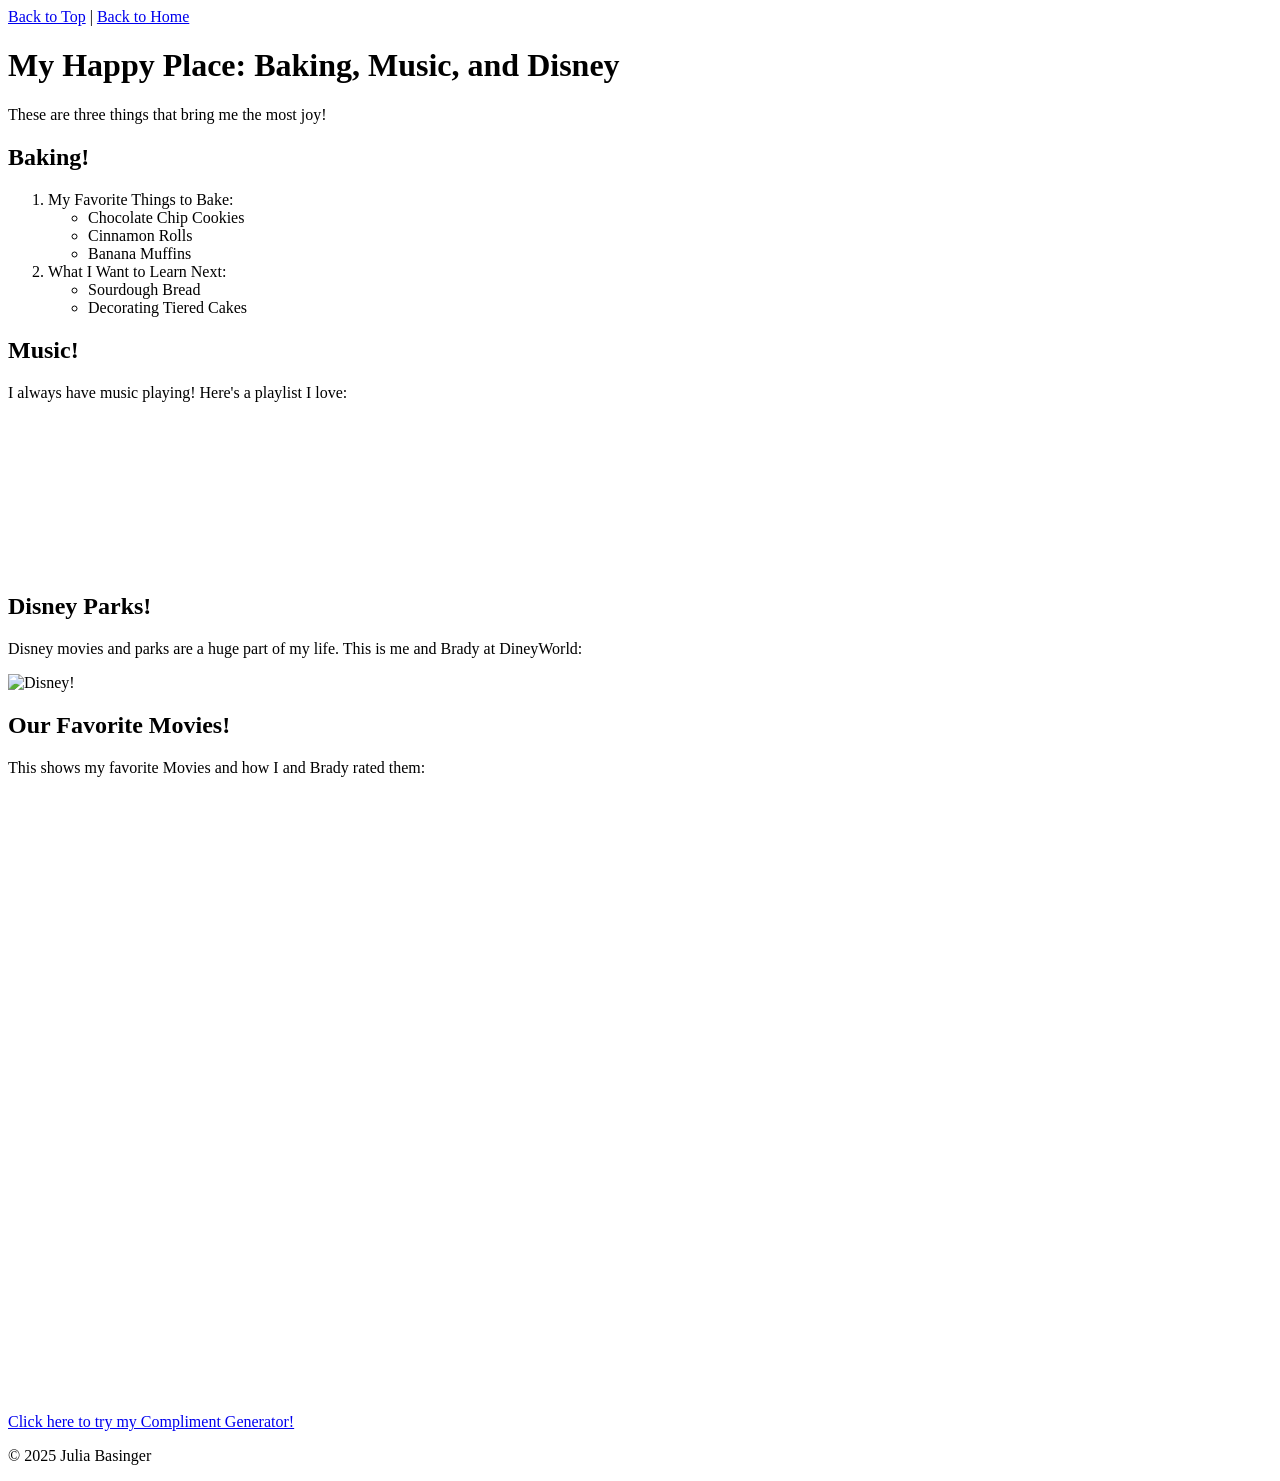
==== scratch.html @ 51206e90 "Add files via upload" ====
<!DOCTYPE html>
<html lang="en">
<head>
  <meta charset="UTF-8" />
  <meta name="viewport" content="width=device-width, initial-scale=1.0"/>
  <title>My Happy Place</title>
  <link href="css/custom2.css" rel="stylesheet" />
</head>
<body>

  <nav>
    <a href="#top">Back to Top</a> |
    <a href="index.html">Back to Home</a>
  </nav>

  <header id="top">
    <h1>My Happy Place: Baking, Music, and Disney</h1>
    <p>These are three things that bring me the most joy!</p>
  </header>

  <div class="section baking">
    <h2>Baking!</h2>
    <ol>
      <li>My Favorite Things to Bake:
        <ul>
          <li>Chocolate Chip Cookies</li>
          <li>Cinnamon Rolls</li>
          <li>Banana Muffins</li>
        </ul>
      </li>
      <li>What I Want to Learn Next:
        <ul>
          <li>Sourdough Bread</li>
          <li>Decorating Tiered Cakes</li>
        </ul>
      </li>
    </ol>
  </div>

  <div class="section music">
    <h2>Music!</h2>
    <p>I always have music playing! Here's a playlist I love:</p>
    <iframe style="border-radius:12px" src="https://open.spotify.com/embed/playlist/3lScfTtLFj0LQZUHjHjDc1?utm_source=generator" width="100%" height="152" frameBorder="0" allowfullscreen="" allow="autoplay; clipboard-write; encrypted-media; fullscreen; picture-in-picture" loading="lazy"></iframe>
  </div>
  


<div class="section disney">
  <h2>Disney Parks!</h2>
  <p>Disney movies and parks are a huge part of my life. This is me and Brady at DineyWorld:</p>
  <img src="img/IMG_4983.jpeg" alt="Disney!" width="400"/>
</div>

<div class="section tableau">
  <h2>Our Favorite Movies!</h2>
  <p>This shows my favorite Movies and how I and Brady rated them:</p>
  <iframe src="https://public.tableau.com/views/MovieRatings_17449087751420/Sheet1?:language=en-US&publish=yes&:sid=&:redirect=auth&:display_count=n&:origin=viz_share_link" width="800" height="600" frameborder="0"></iframe>
</div>

<p><a href="app.html">Click here to try my Compliment Generator!</a></p>

<footer>
  <p>&copy; 2025 Julia Basinger</p>
</footer>

</body>
</html>
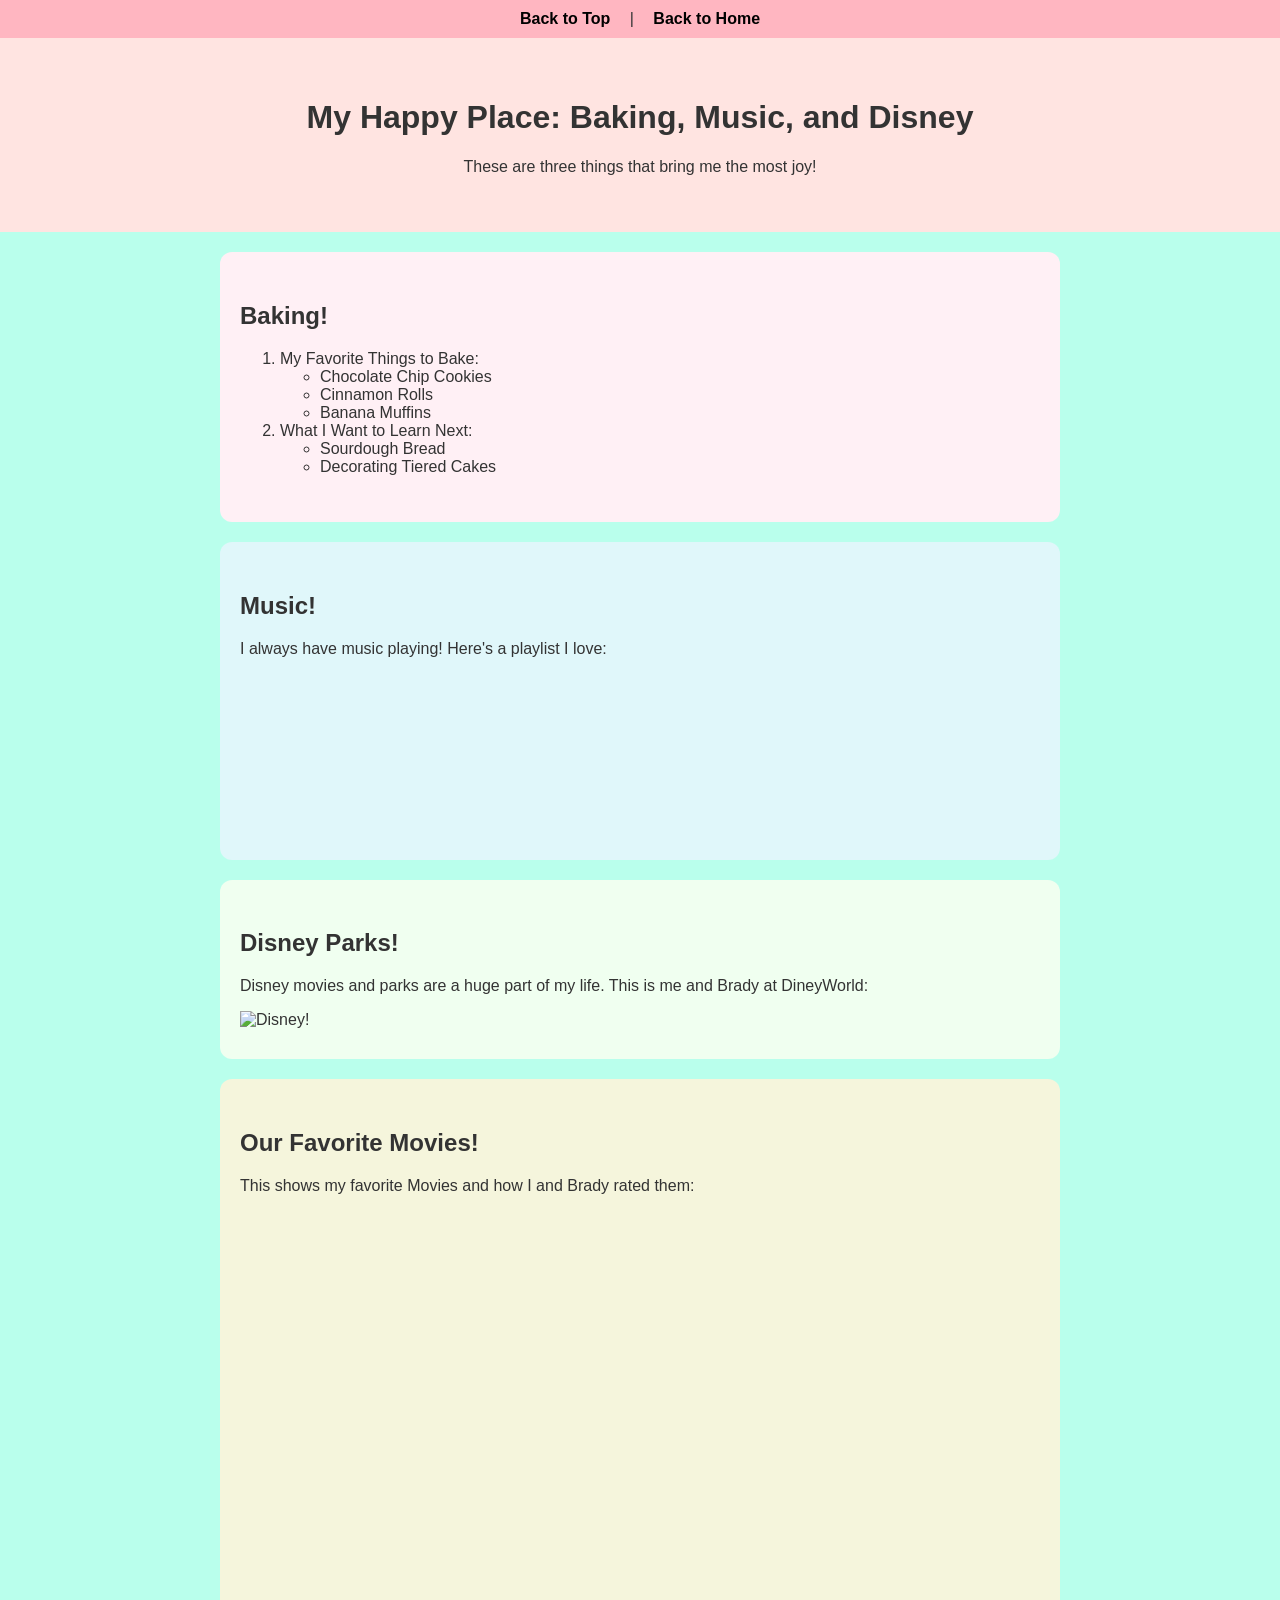
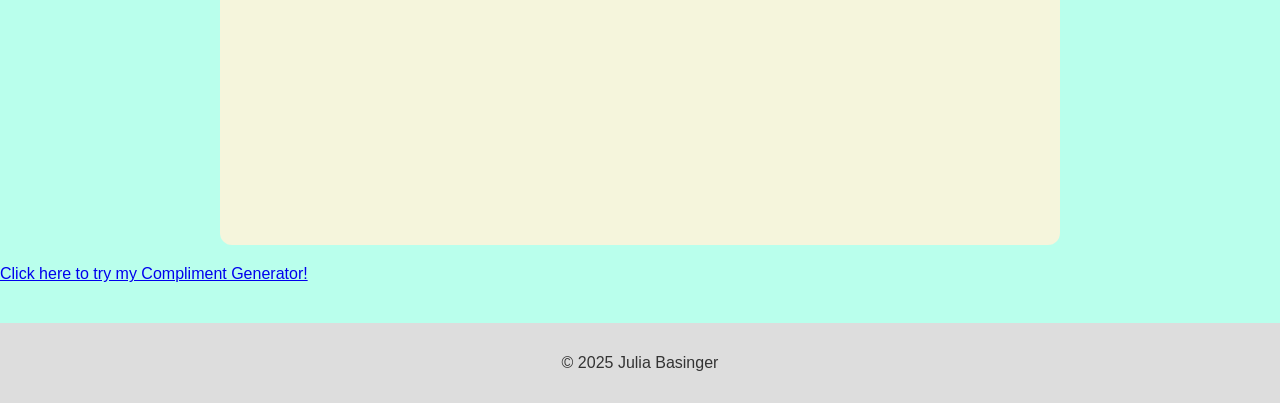
==== commit c6e92ddc: "Add files via upload" ====
--- a/css/custom2.css
+++ b/css/custom2.css
@@ -0,0 +1,70 @@
+body {
+    background-color: rgb(185, 255, 236) !important;
+  }
+  
+
+/* General Page Styles */
+body {
+    font-family: 'Segoe UI', Tahoma, Geneva, Verdana, sans-serif;
+    background-color: #fff8f0;
+    color: #333;
+    margin: 0;
+    padding: 0;
+  }
+  
+  /* Navigation */
+  /* Navigation */
+nav {
+    background-color: #ffb6c1;
+    padding: 10px;
+    text-align: center;
+  }
+  
+  nav a {
+    color: #000;
+    text-decoration: none;
+    margin: 0 15px;
+    font-weight: bold;
+  }
+  
+  
+  /* Header */
+  header {
+    background-color: #ffe4e1;
+    padding: 40px 20px;
+    text-align: center;
+  }
+  
+  /* Section Styling */
+  .section {
+    padding: 30px 20px;
+    margin: 20px auto;
+    max-width: 800px;
+    border-radius: 12px;
+  }
+  
+  /* Specific Section Colors */
+  .baking {
+    background-color: #fff0f5;
+  }
+  
+  .music {
+    background-color: #e0f7fa;
+  }
+  
+  .disney {
+    background-color: #f0fff0;
+  }
+  
+  .tableau {
+    background-color: #f5f5dc;
+  }
+  
+  /* Footer */
+  footer {
+    background-color: #ddd;
+    text-align: center;
+    padding: 15px;
+    margin-top: 40px;
+  }
+  
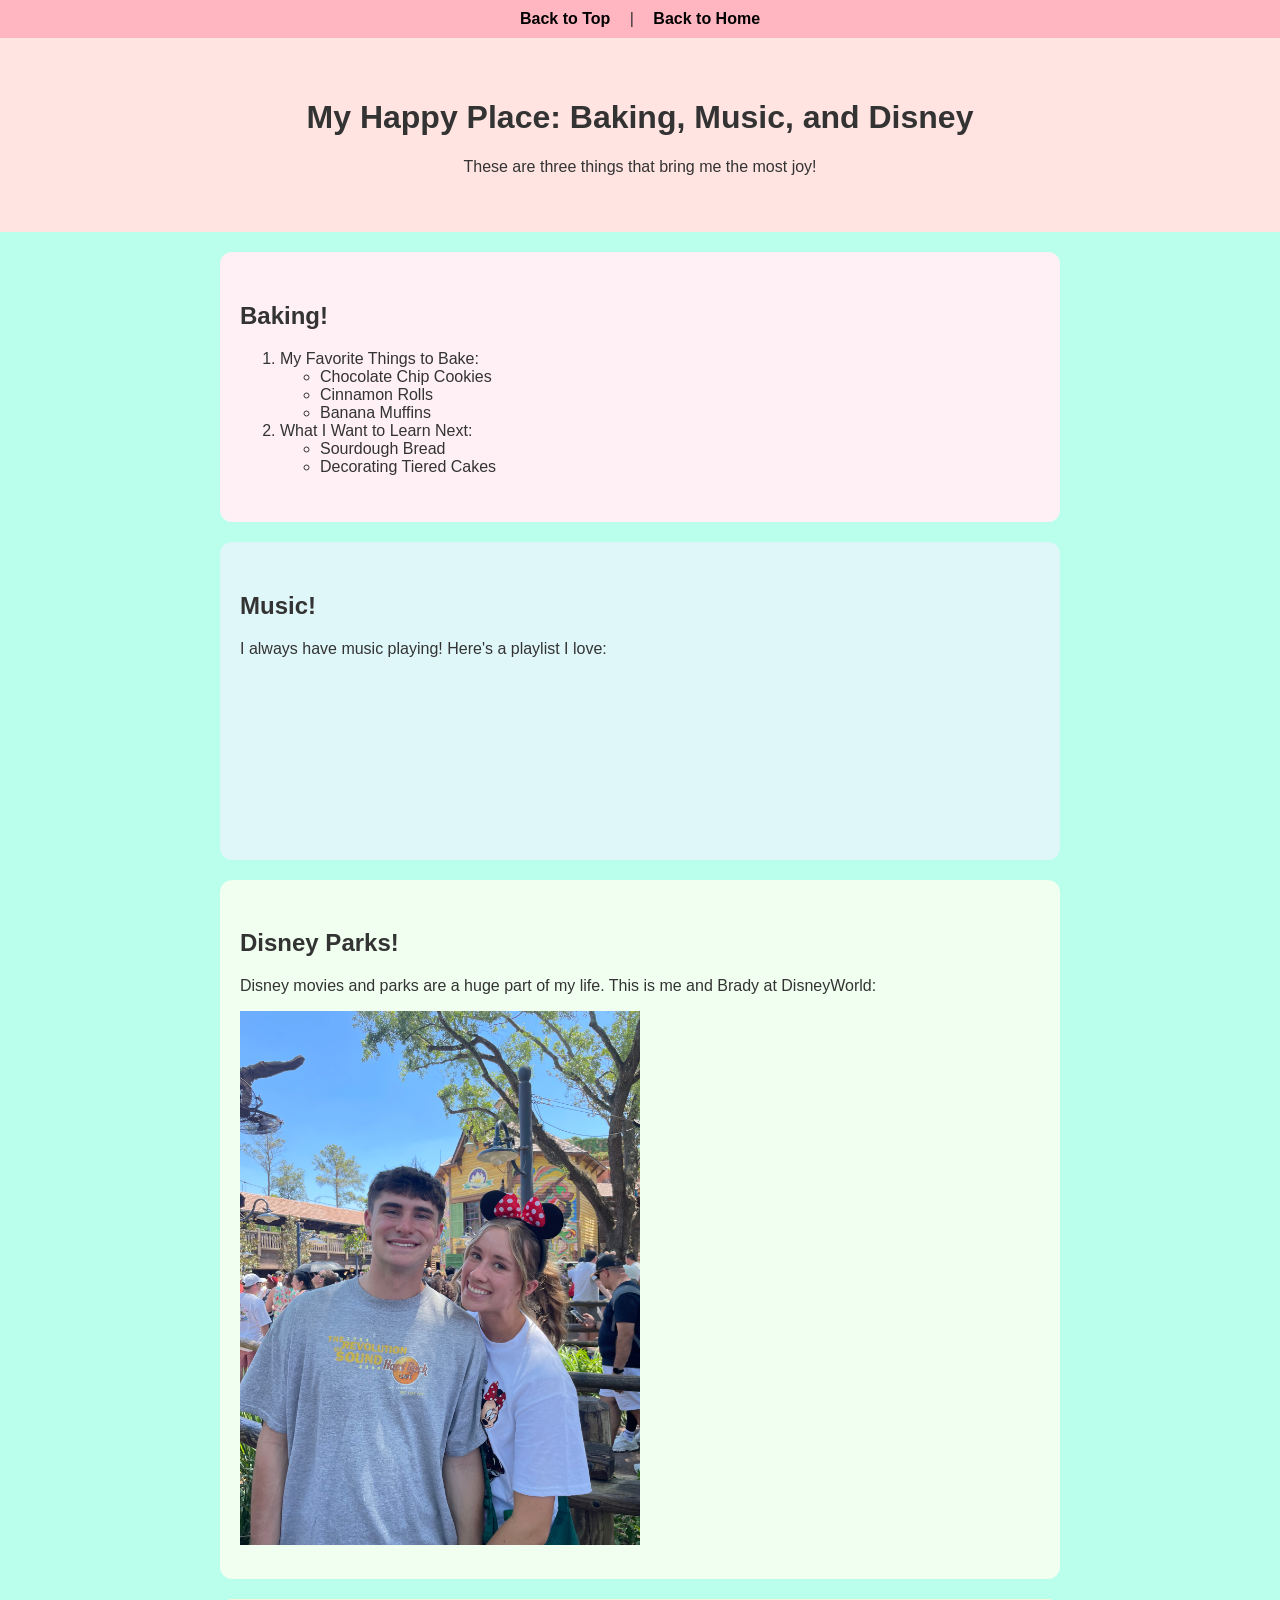
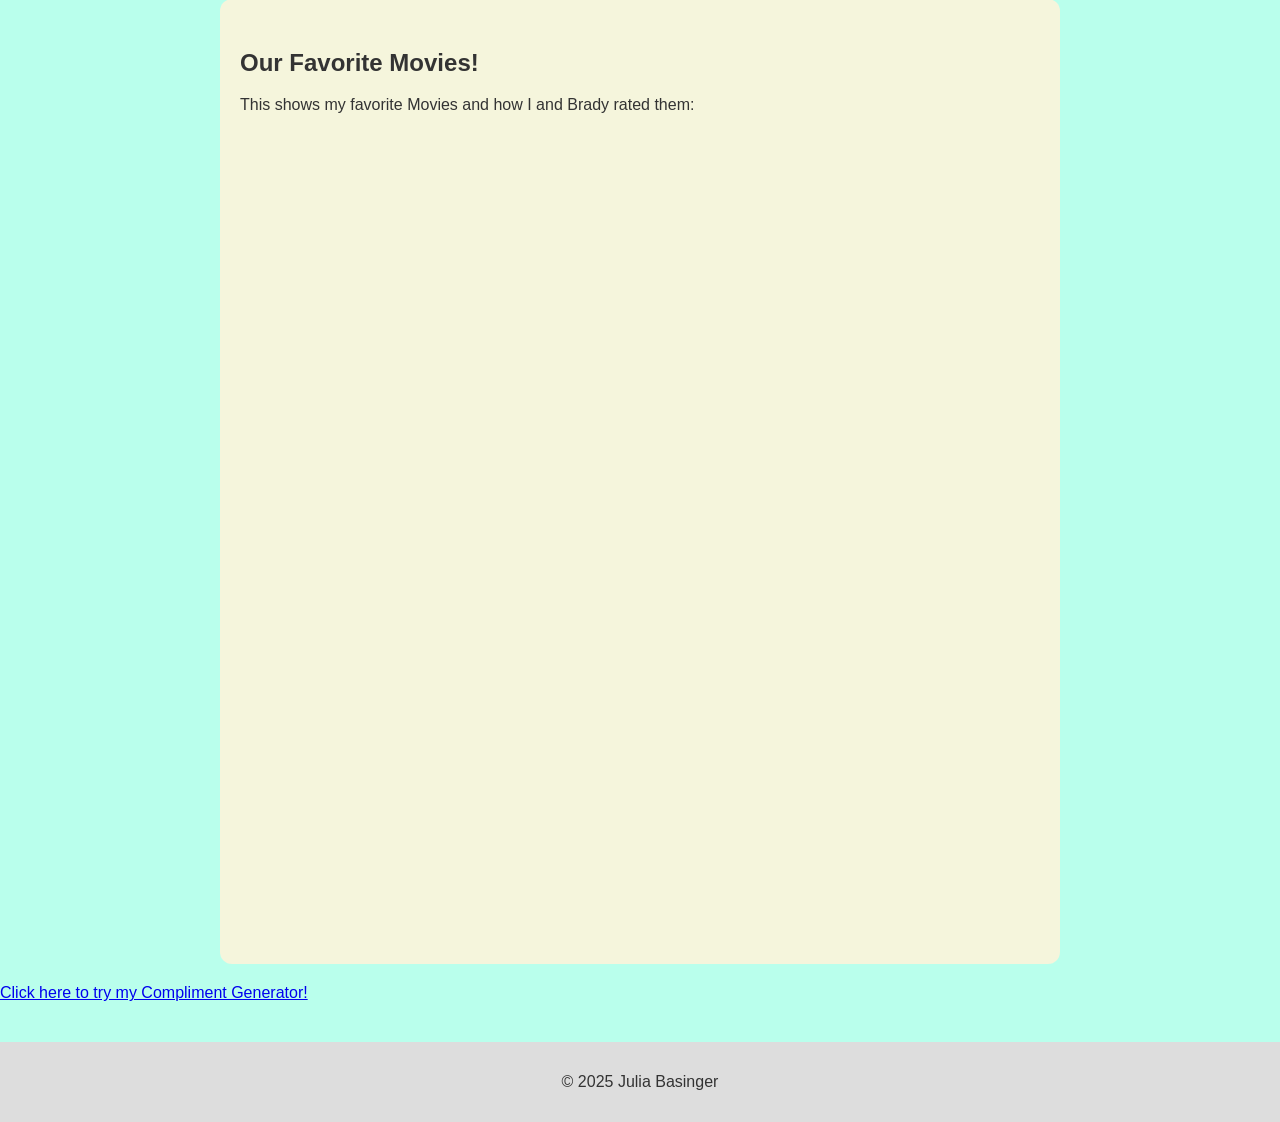
==== commit 788525fb: "Add files via upload" ====
--- a/scratch.html
+++ b/scratch.html
@@ -47,14 +47,19 @@
 
 <div class="section disney">
   <h2>Disney Parks!</h2>
-  <p>Disney movies and parks are a huge part of my life. This is me and Brady at DineyWorld:</p>
-  <img src="img/IMG_4983.jpeg" alt="Disney!" width="400"/>
+  <p>Disney movies and parks are a huge part of my life. This is me and Brady at DisneyWorld:</p>
+  <img src="IMG_4983.jpeg" alt="Disney!" width="400"/>
 </div>
 
 <div class="section tableau">
   <h2>Our Favorite Movies!</h2>
   <p>This shows my favorite Movies and how I and Brady rated them:</p>
-  <iframe src="https://public.tableau.com/views/MovieRatings_17449087751420/Sheet1?:language=en-US&publish=yes&:sid=&:redirect=auth&:display_count=n&:origin=viz_share_link" width="800" height="600" frameborder="0"></iframe>
+  <iframe src="https://public.tableau.com/views/MovieRatings_17449087751420/Sheet1?:embed=y&:display_count=yes&:showVizHome=no"
+        width="100%"
+        height="800"
+        frameborder="0"
+        scrolling="no">
+</iframe>
 </div>
 
 <p><a href="app.html">Click here to try my Compliment Generator!</a></p>
